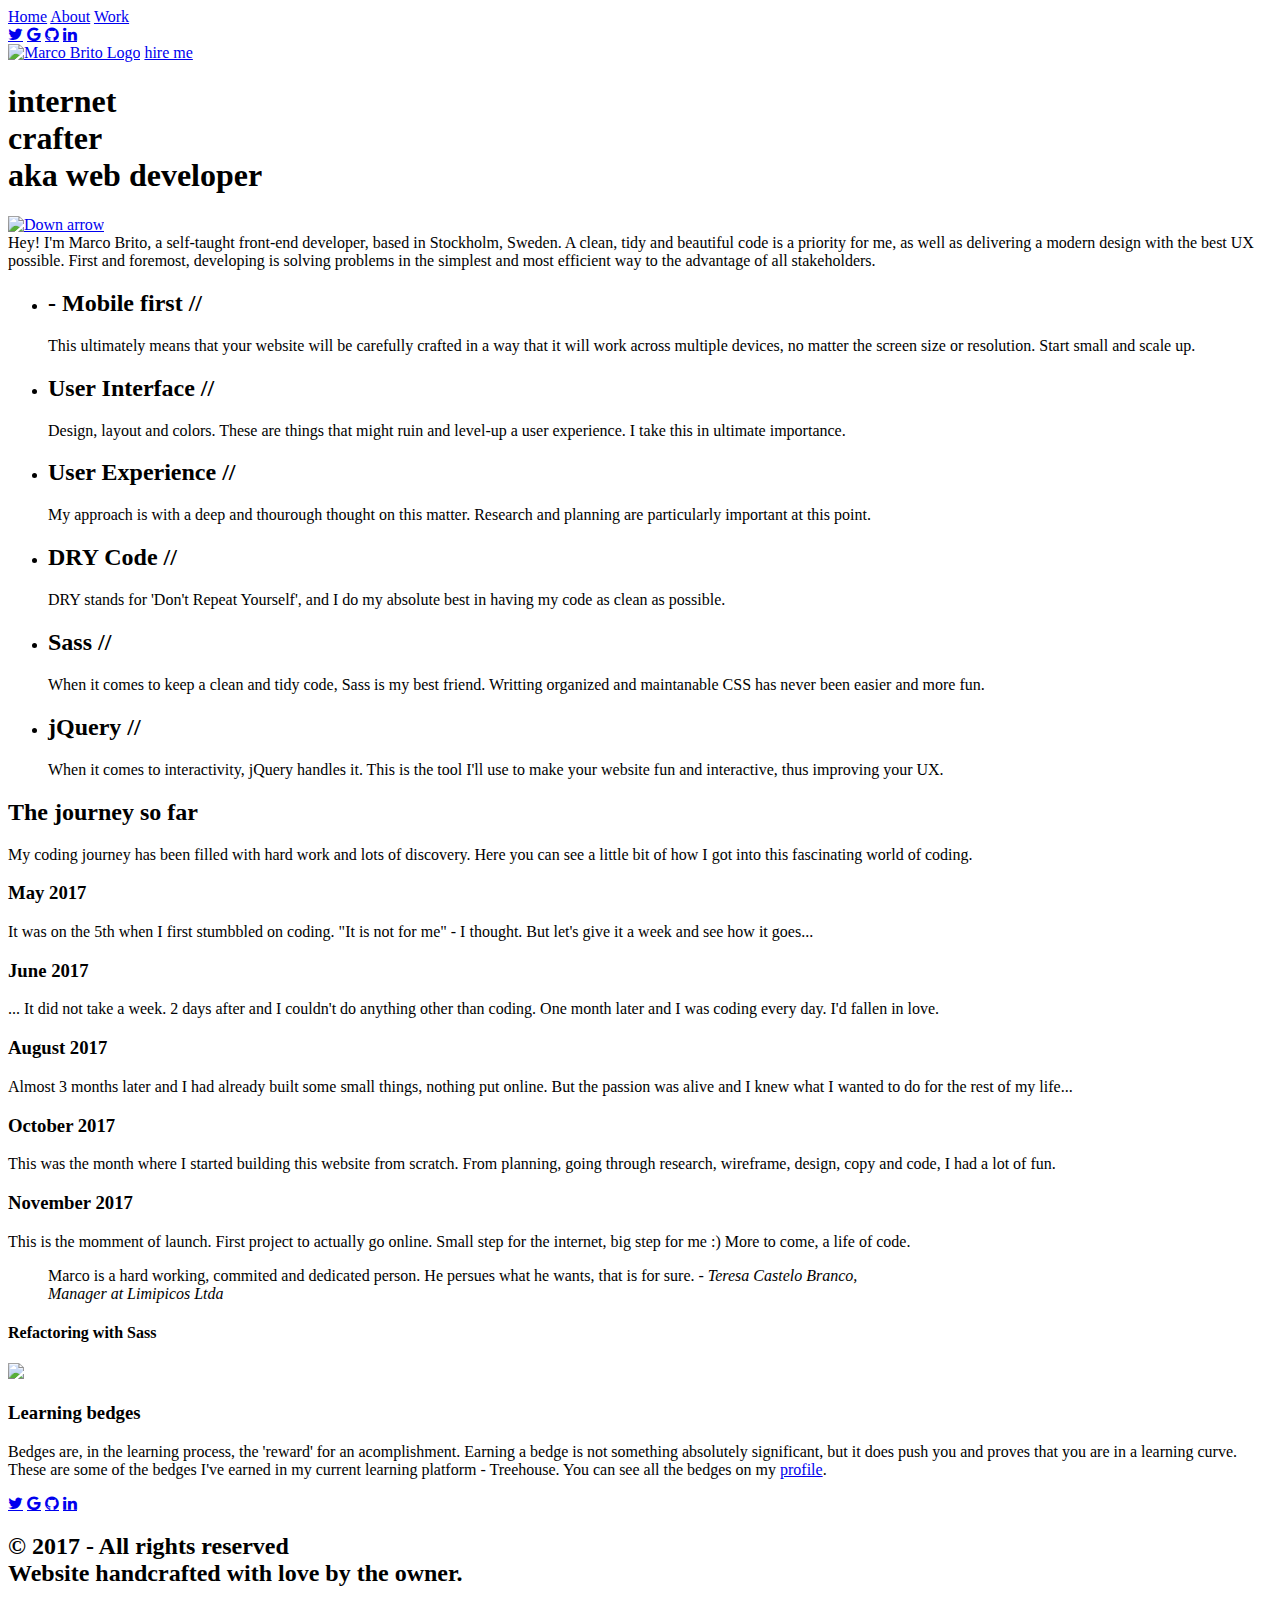
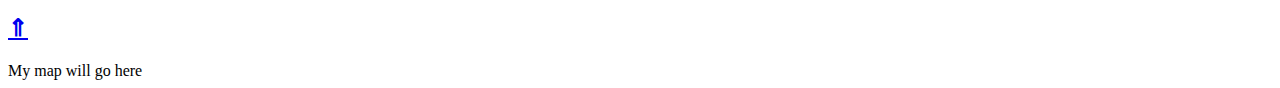
==== index.html @ 10f58a51 "Correction2" ====
<!DOCTYPE html>
<html lang="en-us">

<head>
  <!-- Google Analytics -->
  <script async src="https://www.googletagmanager.com/gtag/js?id=UA-107699756-1"></script>
  <script>
    window.dataLayer = window.dataLayer || [];
    function gtag(){dataLayer.push(arguments);}
    gtag('js', new Date());
    gtag('config', 'UA-107699756-1');
  </script>

  <!--SEO-related tags-->
  <meta name="description" content="Front-end developer based in Stockholm, Sweden.">
  <meta name="keywords" content="Web development, Developer, Code, Web Design, Designer, Front-end developer, Coding">
  <!--End of SEO-related tags-->
  <meta charset="utf-8">
  <title>Marco Brito | Home</title>
  <meta name="viewport" content="initial-scale=1.0, width=device-width, maximum-scale=1.0, user-scalable=no" />
  <link rel="shorcut icon" href="img/logo-black-trans.png" type="image/icon" />
  <link rel="stylesheet" href="styles/master.css">
  <link href="https://fonts.googleapis.com/css?family=Raleway:400,100,300,700|Montserrat:100,200,300,400,700" rel="stylesheet" />
  <link rel="stylesheet" href="https://cdnjs.cloudflare.com/ajax/libs/font-awesome/4.7.0/css/font-awesome.min.css">
</head>

<body>
  <div id="sideNav" class="sideNav">
    <div class="navContent">
      <a href="index.html" id="home">Home</a>
      <a href="about.html" id="about">About</a>
      <a href="contact.html" id="contact">Work</a>
    </div>
    <!--End navContent -->
    <div class="social-media">
      <a href="https://goo.gl/vkhPxv" target="_blank" class="fa fa-twitter"></a>
      <a href="mailto:marconmbrito@gmail.com" class="fa fa-google"></a>
      <a href="https://goo.gl/o7ZVeK" target="_blank" class="fa fa-github"></a>
      <a href="https://goo.gl/2CjpKu" target="_blank" class="fa fa-linkedin" s></a>
    </div>
    <!--End social-media ---->
  </div>
  <!--End sideNav ------>

  <nav class="main-nav">
    <!--Nav that appears on main screen -->
    <a href="index.html"><img src="img/logo-blue-trans.png" alt="Marco Brito Logo" class="logo"></a>
    <a href="mailto:marconmbrito@gmail.com" class="hire">hire me</a>
    <div class="menu-icon">
      <div class="bar1"></div>
      <div class="bar2"></div>
      <div class="bar3"></div>
  </nav>
  <!-- End Nav -->

  <header class="header"  id="header">
    <h1 class="hero-h1"> internet<br>
		   <span>crafter</span><br>
       aka web developer</h1>
    <a href="#intro" class="arrow bounce"><img src="img/arrow.svg" alt="Down arrow"></a>
  </header>

  <div class="main-content">
    <section class="intro" id="intro">
      <div class="intro-text">
        Hey! I'm Marco Brito, a self-taught front-end developer, based in Stockholm, Sweden. A clean, tidy and beautiful code is a priority for me, as well as delivering a modern design with the best UX possible. First and foremost, developing is solving problems in the simplest and most efficient way to the advantage of all stakeholders.
      </div>
    </section>
    <section class="skills-grid">
      <ul class="grid">
        <li class="grid-item border">
          <h2 class="mobile"> - Mobile first //</h2>
          <p>This ultimately means that your website will be carefully crafted in a way that it will work across multiple devices, no matter the screen size or resolution. Start small and scale up.</p>
        </li>
        <li class="grid-item border">
          <h2 class="ui">User Interface //</h2>
          <p>Design, layout and colors. These are things that might ruin and level-up a user experience. I take this in ultimate importance.</p>
        </li>
        <li class="grid-item border">
          <h2 class="ux">User Experience //</h2>
          <p>My approach is with a deep and thourough thought on this matter. Research and planning are particularly important at this point.</p>
        </li>
        <li class="grid-item no-b">
          <h2 class="bst">DRY Code //</h2>
          <p>DRY stands for 'Don't Repeat Yourself', and I do my absolute best in having my code as clean as possible.</p>
        </li>
        <li class="grid-item no-b">
          <h2 class="sass">Sass //</h2>
          <p>When it comes to keep a clean and tidy code, Sass is my best friend. Writting organized and maintanable CSS has never been easier and more fun.</p>
        </li>
        <li class="grid-item no-b">
          <h2 class="jquery">jQuery //</h2>
          <p>When it comes to interactivity, jQuery handles it. This is the tool I'll use to make your website fun and interactive, thus improving your UX.</p>
        </li>
      </ul>
    </section>

    <!--Timeline section ---->
    <section class="journey">
      <div class="journey-intro">
        <h2>The journey so far</h2>
        <p>My coding journey has been filled with hard work and lots of discovery. Here you can see a little bit of how I got into this fascinating world of coding.</p>
      </div>
      <div class="timeline">
        <div class="wrap left">
          <div class="content">
            <h3>May 2017</h3>
            <p>It was on the 5th when I first stumbbled on coding. "It is not for me" - I thought. But let's give it a week and see how it goes...</p>
          </div>
        </div>
      <div class="wrap right">
        <div class="content">
          <h3>June 2017</h3>
          <p>... It did not take a week. 2 days after and I couldn't do anything other than coding. One month later and I was coding every day. I'd fallen in love.</p>
        </div>
      </div>
      <div class="wrap left">
        <div class="content">
          <h3>August 2017</h3>
          <p>Almost 3 months later and I had already built some small things, nothing put online. But the passion was alive and I knew what I wanted to do for the rest of my life...</p>
        </div>
      </div>
      <div class="wrap right">
        <div class="content">
          <h3>October 2017</h3>
          <p>
            This was the month where I started building this website from scratch. From planning, going through research, wireframe, design, copy and code, I had a lot of fun.
          </p>
        </div>
      </div>
      <div class="wrap left">
        <div class="content">
          <h3>November 2017</h3>
          <p>This is the momment of launch. First project to actually go online. Small step for the internet, big step for me :) More to come, a life of code.</p>
        </div>
      </div>
    </section><!-- End of jouney section --------------->

    <section class="reviews">
      <blockquote  class="quote">
        Marco is a hard working, commited and dedicated person. He persues what he wants, that is for sure.
        <cite>- Teresa Castelo Branco,<br class=""/> Manager at Limipicos Ltda</cite>
      </blockquote>
    </section><!-- End of reviews section --------------->

    <section class="bedges">
      <div class="slideshow">
        <div class="slide-image">
          <h4>Refactoring with Sass</h4>
          <img src="img/bedges/1.png">
        </div>
        <div class="slide-image">
          <h4>The Discovery in Design</h4>
          <img src="img/bedges/2.png">
        </div>
        <div class="slide-image">
          <h4>Creating a Dropdown Menu</h4>
          <img src="img/bedges/3.png">
        </div>
        <div class="slide-image">
          <h4>Selectors - Beyond the Basics</h4>
          <img src="img/bedges/4.png">
        </div>
        <div class="slide-image">
          <h4>JS Objects</h4>
          <img src="img/bedges/5.png">
        </div>
        <div class="slide-image">
          <h4>JS Loops</h4>
          <img src="img/bedges/6.png">
        </div>
        <div class="slide-image">
          <h4>Layout with Flexbox</h4>
          <img src="img/bedges/7.png">
        </div>
        <div class="slide-image">
          <h4>Media Queries</h4>
          <img src="img/bedges/8.png">
        </div>
        <div class="slide-image">
          <h4>Debugging, BP & Production</h4>
          <img src="img/bedges/9.png">
        </div>
        <div class="slide-image">
          <h4>Designing</h4>
          <img src="img/bedges/10.png">
        </div>
      </div>

      <div class="b-text">
        <h3>Learning bedges</h3>
        <p>Bedges are, in the learning process, the 'reward' for an acomplishment. Earning a bedge is not something absolutely significant, but it does push you and proves that you are in a learning curve. <br>
        These are some of the bedges I've earned in my current learning platform - Treehouse. You can see all the bedges on my <a href="https://teamtreehouse.com/marcobrito">profile</a>.</p>
      </div>
    </section><!-- End of bedges section --------------->
  </div><!-- End of main content --------------->
    <footer>
      <div class="social-media">
        <a href="https://goo.gl/vkhPxv" target="_blank" class="fa fa-twitter"></a>
        <a href="mailto:marconmbrito@gmail.com" class="fa fa-google"></a>
        <a href="https://goo.gl/o7ZVeK" target="_blank" class="fa fa-github"></a>
        <a href="https://goo.gl/2CjpKu" target="_blank" class="fa fa-linkedin" s></a>
      </div>
      <h2>&copy; 2017 - All rights reserved <br> Website handcrafted with love by the owner.<br><br>
      <a href="#header"  class="top bounce"> &uArr;</a></h2>
      <div class="location">
        <div id="map">My map will go here</div>
        <!-- <i class="fa fa-map-marker" aria-hidden="true"></i>
        Stockholm, Sweden<br/> -->
      </div>
    </footer>



    <script async defer
    src="https://maps.googleapis.com/maps/api/js?key=AIzaSyBIpqKTh_DfBe5VEDBbV8SP-d_jhOvOuvc&callback=initMap&language=en">
    </script>
    <script type="text/javascript" src="https://cdnjs.cloudflare.com/ajax/libs/jquery/3.2.1/jquery.min.js"></script>
    <script type="text/javascript" src="js/script.js">
    </script>
</body>

</html>
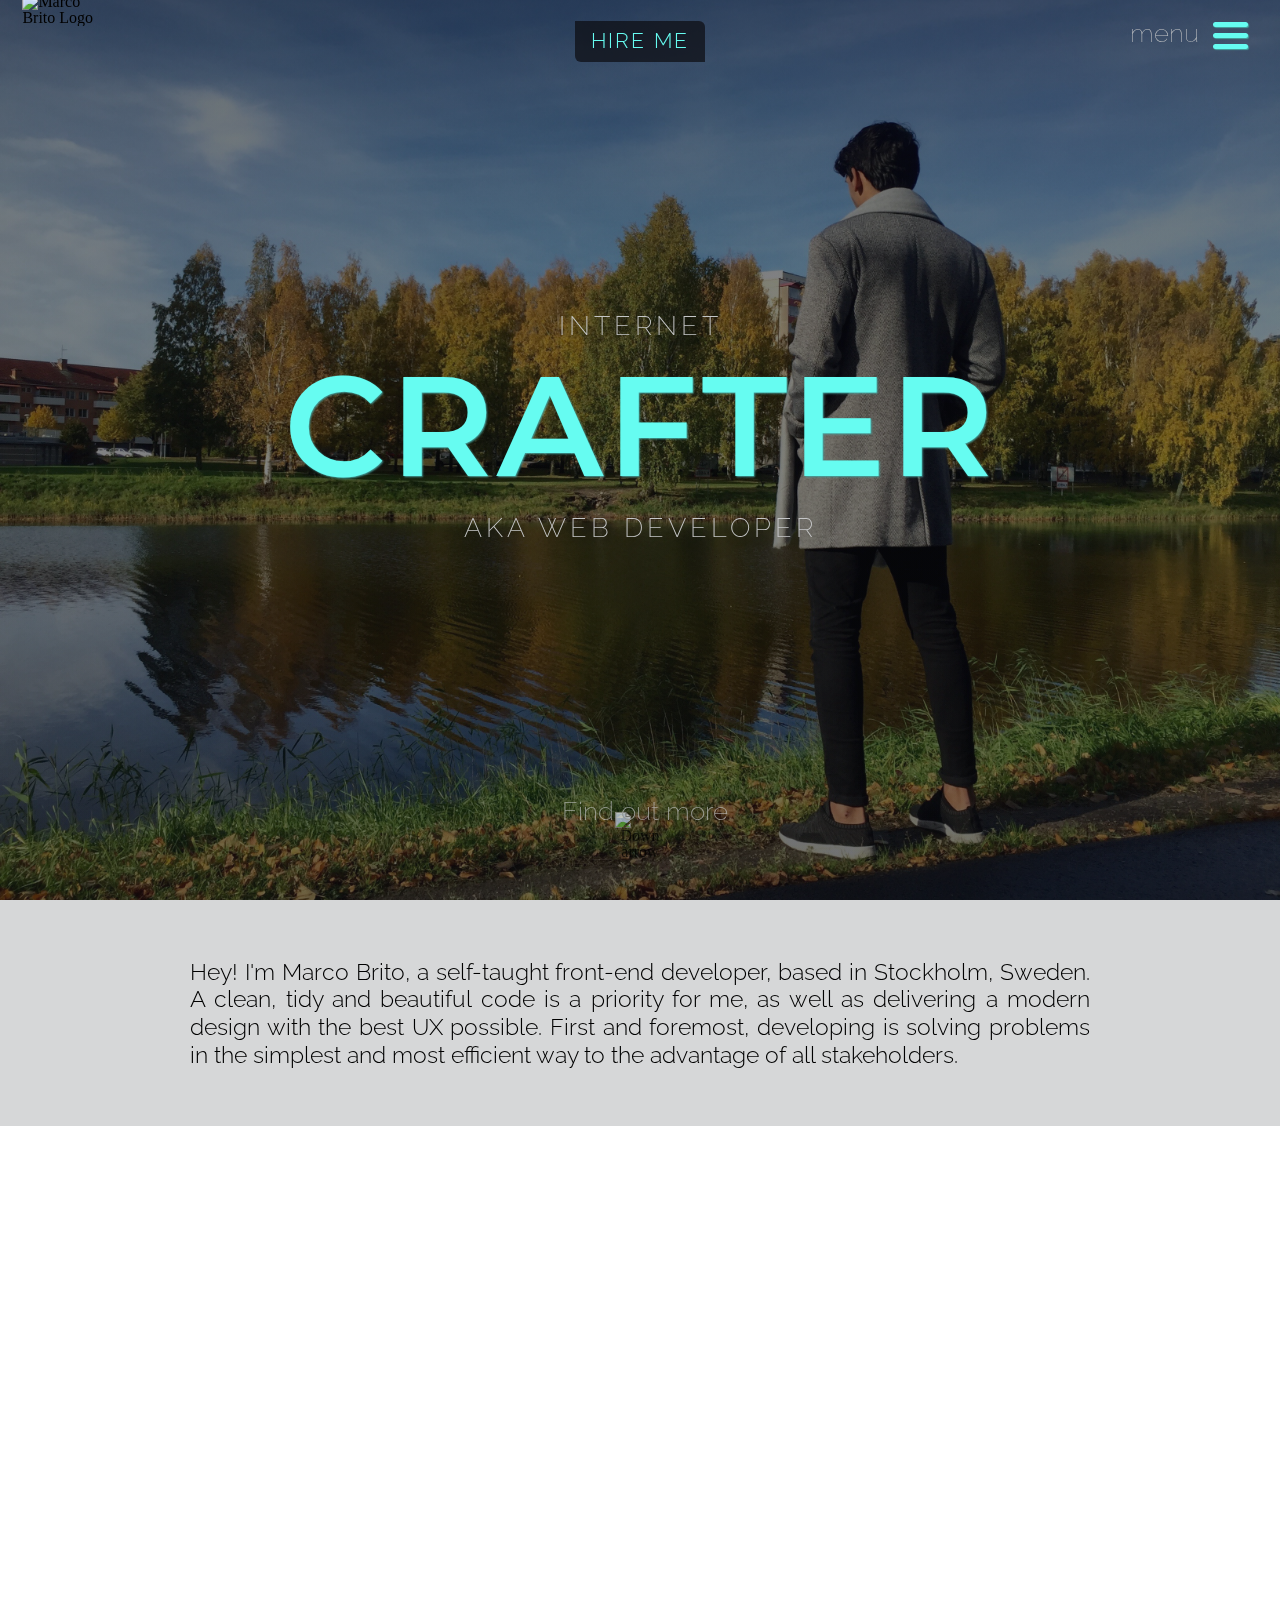
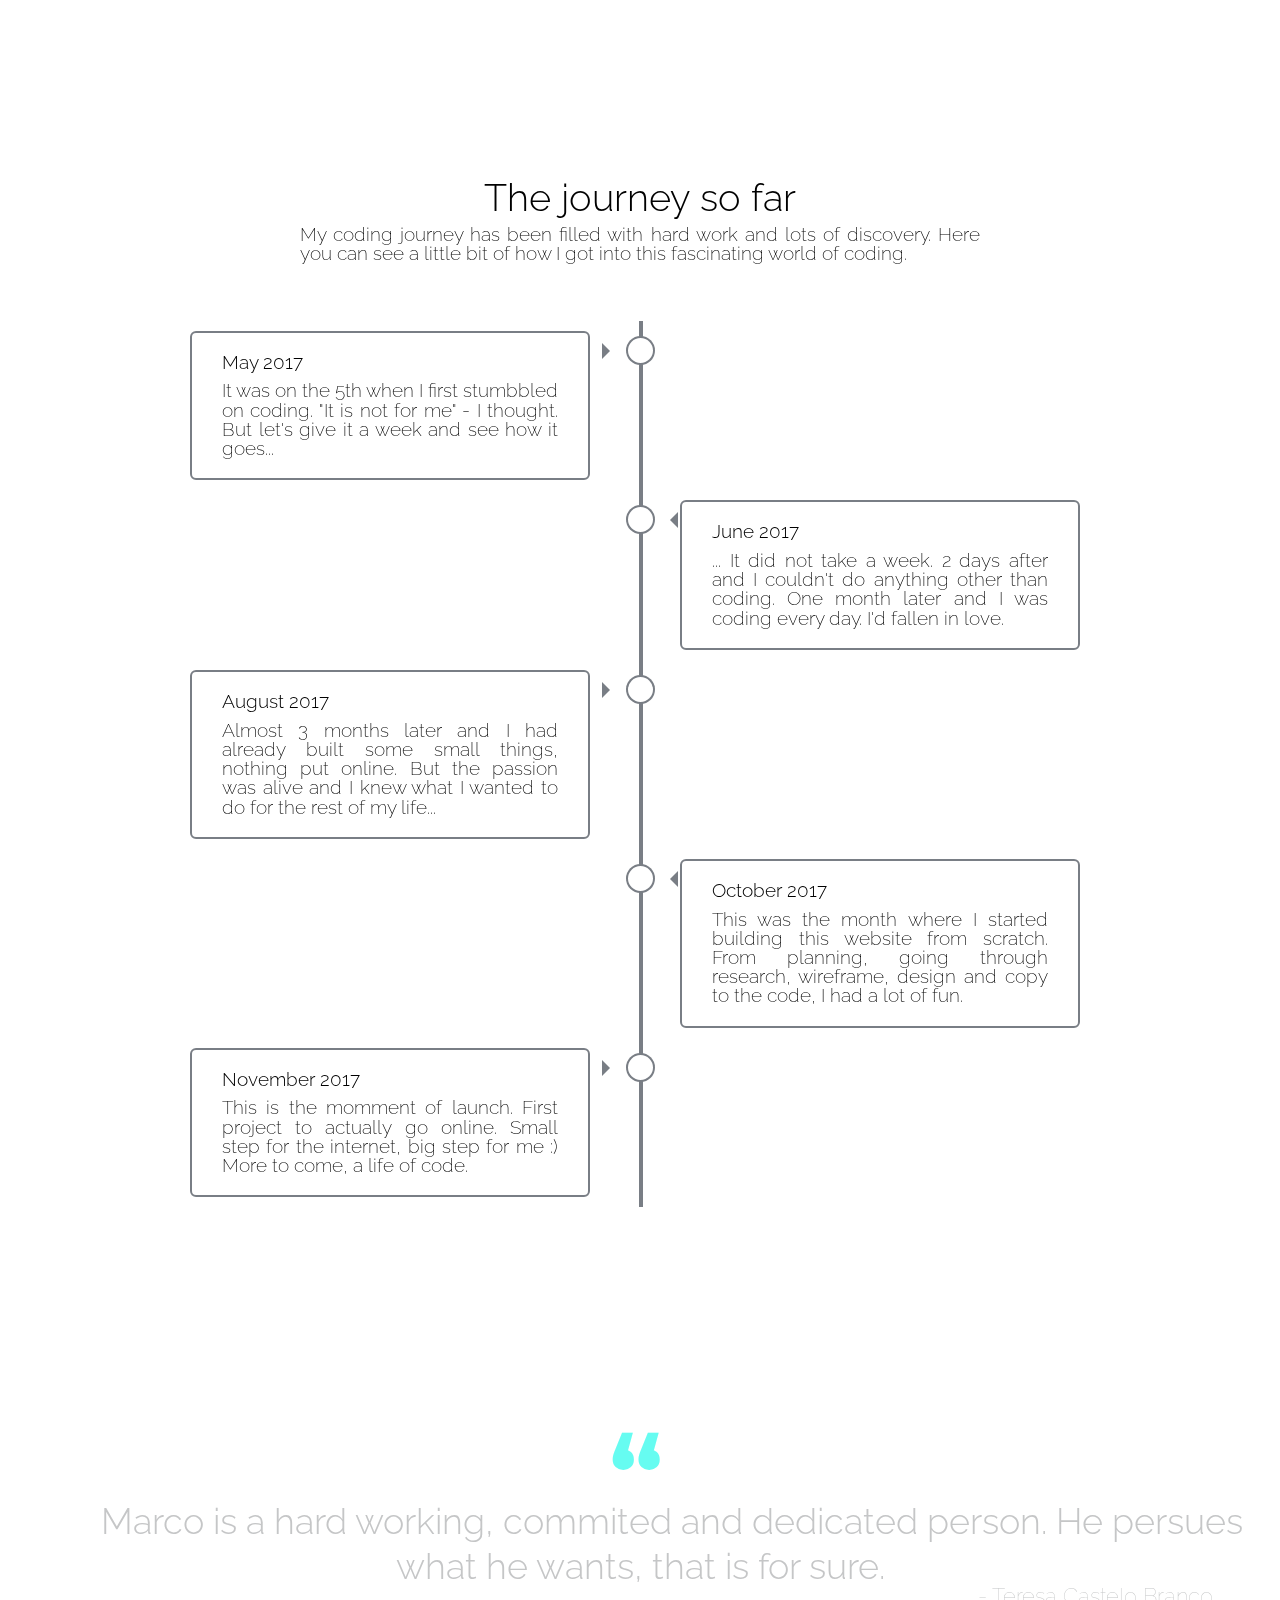
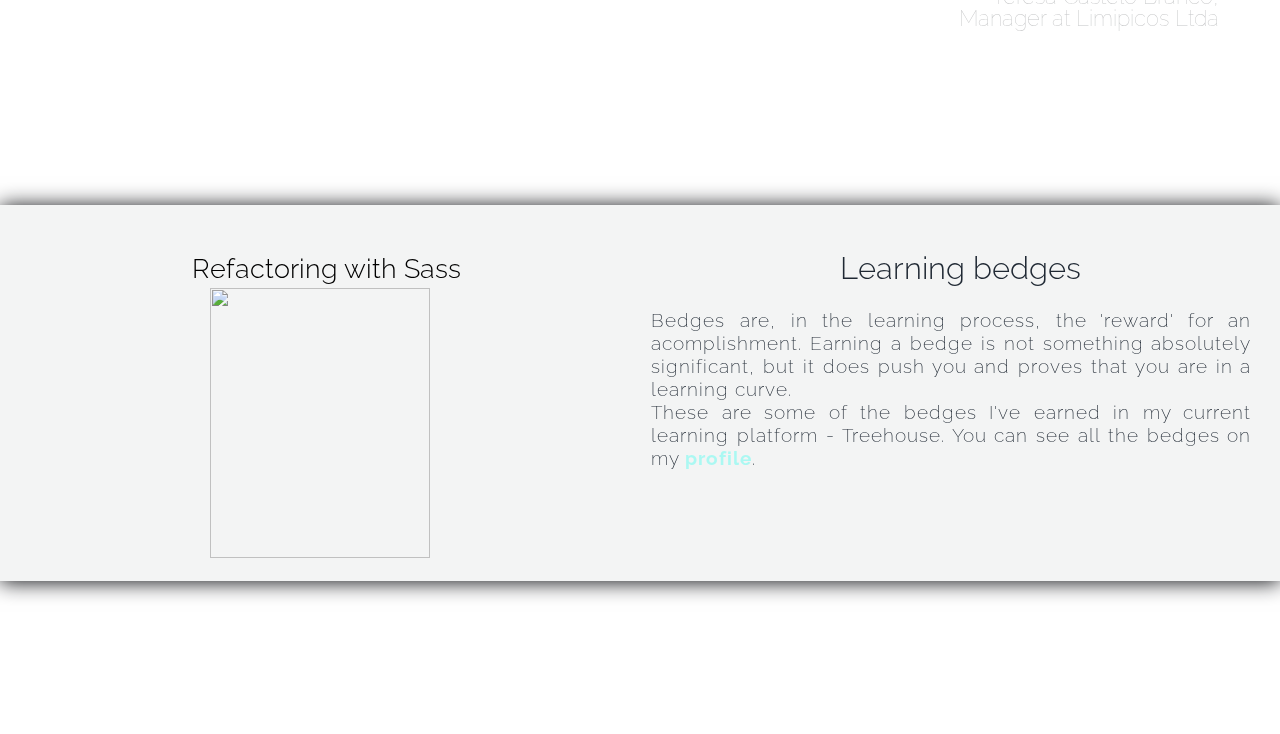
==== commit 698af9b4: "changes \ about page" ====
--- a/index.html
+++ b/index.html
@@ -1,5 +1,5 @@
 <!DOCTYPE html>
-<html lang="en-us">
+<html lang="en-us"><!-- No indentation for root element -->
 
 <head>
   <!-- Google Analytics -->
@@ -10,17 +10,17 @@
     gtag('js', new Date());
     gtag('config', 'UA-107699756-1');
   </script>
-
-  <!--SEO-related tags-->
+  <!-- SEO-related tags-->
   <meta name="description" content="Front-end developer based in Stockholm, Sweden.">
-  <meta name="keywords" content="Web development, Developer, Code, Web Design, Designer, Front-end developer, Coding">
-  <!--End of SEO-related tags-->
+  <meta name="keywords" content="Web development, Developer, Code, Web Design, Designer, Front-end developer, Coding">  <!--End of SEO-related tags-->
+
   <meta charset="utf-8">
   <title>Marco Brito | Home</title>
-  <meta name="viewport" content="initial-scale=1.0, width=device-width, maximum-scale=1.0, user-scalable=no" />
-  <link rel="shorcut icon" href="img/logo-black-trans.png" type="image/icon" />
+  <meta name="viewport" content="initial-scale=1.0, width=device-width, maximum-scale=1.0, user-scalable=no"/>
+  <link rel="shorcut icon" href="img/logo-black-trans.png" type="image/icon"/>
+  <!-- Style -->
   <link rel="stylesheet" href="styles/master.css">
-  <link href="https://fonts.googleapis.com/css?family=Raleway:400,100,300,700|Montserrat:100,200,300,400,700" rel="stylesheet" />
+  <link href="https://fonts.googleapis.com/css?family=Raleway:400,100,300,700|Montserrat:100,200,300,400,700" rel="stylesheet"/>
   <link rel="stylesheet" href="https://cdnjs.cloudflare.com/ajax/libs/font-awesome/4.7.0/css/font-awesome.min.css">
 </head>
 
@@ -30,194 +30,188 @@
       <a href="index.html" id="home">Home</a>
       <a href="about.html" id="about">About</a>
       <a href="contact.html" id="contact">Work</a>
-    </div>
-    <!--End navContent -->
+    </div><!--End navContent -->
+    <div class="social-media">
+      <a href="https://goo.gl/vkhPxv" target="_blank" class="fa fa-twitter"></a>
+      <a href="mailto:marconmbrito@gmail.com" class="fa fa-google"></a>
+      <a href="https://goo.gl/o7ZVeK" target="_blank" class="fa fa-github"></a>
+      <a href="https://goo.gl/2CjpKu" target="_blank" class="fa fa-linkedin" s></a>
+    </div> <!--End social-media ---->
+  </div>  <!--End sideNav ------>
+
+  <nav class="main-nav"><!--Nav that appears on main screen -->
+    <a href="index.html"><img src="img/logo-blue-trans.png" alt="Marco Brito Logo" class="logo"></a>
+    <a href="mailto:marconmbrito@gmail.com" class="hire">hire me</a>
+    <div class="menu-icon">
+      <div class="bar1"></div>
+      <div class="bar2"></div>
+      <div class="bar3"></div>
+    </div><!-- End Menu-Icon  -->
+  </nav><!-- End Nav -->
+
+  <header class="header"  id="header">
+    <h1 class="hero-h1">internet<br>
+		  <span>crafter</span>
+      <br>aka web developer
+    </h1>
+    <a href="#intro" class="arrow bounce"><!--hidden on small screens-->
+      <img src="img/arrow.svg" alt="Down arrow">
+    </a>
+  </header>
+
+  <div class="main-content"> <!--Content Wrapper -->
+    <section class="intro" id="intro">
+      <div class="intro-text">
+        Hey! I'm Marco Brito, a self-taught front-end developer, based in Stockholm, Sweden. A clean, tidy and beautiful code is a priority for me, as well as delivering a modern design with the best UX possible. First and foremost, developing is solving problems in the simplest and most efficient way to the advantage of all stakeholders.
+      </div>
+    </section><!-- End Intro -->
+    <section class="skills-grid">
+      <ul class="grid">
+        <li class="grid-item border">
+          <h2 class="mobile"> - Mobile first //</h2>
+          <p>This ultimately means that your website will be carefully crafted in a way that it will work across multiple devices, no matter the screen size or resolution. Start small and scale up.</p>
+        </li><!-- End of Mobile -->
+        <li class="grid-item border">
+          <h2 class="ui">User Interface //</h2>
+          <p>Design, layout and colors. These are things that might ruin and level-up a user experience. I take this in ultimate importance.</p>
+        </li><!-- End of UI -->
+        <li class="grid-item border">
+          <h2 class="ux">User Experience //</h2>
+          <p>My approach is with a deep and thourough thought on this matter. Research and planning are particularly important at this point.</p>
+        </li><!-- End of UX -->
+        <li class="grid-item no-b">
+          <h2>DRY Code //</h2>
+          <p>DRY stands for 'Don't Repeat Yourself', and I do my absolute best in having my code as clean as possible.</p>
+        </li><!-- End of DRY -->
+        <li class="grid-item no-b">
+          <h2>Sass //</h2>
+          <p>When it comes to keep a clean and tidy code, Sass is my best friend. Writting organized and maintanable CSS has never been easier and more fun.</p>
+        </li><!-- End of Sass -->
+        <li class="grid-item no-b">
+          <h2>jQuery //</h2>
+          <p>When it comes to interactivity, jQuery handles it. This is the tool I'll use to make your website fun and interactive, thus improving your UX.</p>
+        </li><!-- End of jQuery -->
+      </ul>
+    </section><!-- End Skills Grid -->
+
+    <!--Timeline section ---->
+    <section class="journey">
+      <div class="journey-intro">
+        <h2>The journey so far</h2>
+        <p>My coding journey has been filled with hard work and lots of discovery. Here you can see a little bit of how I got into this fascinating world of coding.</p>
+      </div>
+      <div class="timeline">
+        <div class="wrap left">
+          <div class="content">
+            <h3>May 2017</h3>
+            <p>It was on the 5th when I first stumbbled on coding. "It is not for me" - I thought. But let's give it a week and see how it goes...</p>
+          </div>
+        </div>
+      <div class="wrap right">
+        <div class="content">
+          <h3>June 2017</h3>
+          <p>... It did not take a week. 2 days after and I couldn't do anything other than coding. One month later and I was coding every day. I'd fallen in love.</p>
+        </div>
+      </div>
+      <div class="wrap left">
+        <div class="content">
+          <h3>August 2017</h3>
+          <p>Almost 3 months later and I had already built some small things, nothing put online. But the passion was alive and I knew what I wanted to do for the rest of my life...</p>
+        </div>
+      </div>
+      <div class="wrap right">
+        <div class="content">
+          <h3>October 2017</h3>
+          <p>
+            This was the month where I started building this website from scratch. From planning, going through research, wireframe, design and copy to the code, I had a lot of fun.
+          </p>
+        </div>
+      </div>
+      <div class="wrap left">
+        <div class="content">
+          <h3>November 2017</h3>
+          <p>This is the momment of launch. First project to actually go online. Small step for the internet, big step for me :) More to come, a life of code.</p>
+        </div>
+      </div>
+    </section><!-- End of jouney section --------------->
+
+    <section class="reviews">
+      <blockquote  class="quote">
+        Marco is a hard working, commited and dedicated person. He persues what he wants, that is for sure.
+        <cite>- Teresa Castelo Branco,<br class=""/> Manager at Limipicos Ltda</cite>
+      </blockquote>
+    </section><!-- End of reviews section --------------->
+
+    <section class="bedges">
+      <div class="slideshow">
+        <div class="slide-image">
+          <h4>Refactoring with Sass</h4>
+          <img src="img/bedges/1.png">
+        </div>
+        <div class="slide-image">
+          <h4>The Discovery in Design</h4>
+          <img src="img/bedges/2.png">
+        </div>
+        <div class="slide-image">
+          <h4>Creating a Dropdown Menu</h4>
+          <img src="img/bedges/3.png">
+        </div>
+        <div class="slide-image">
+          <h4>Selectors - Beyond the Basics</h4>
+          <img src="img/bedges/4.png">
+        </div>
+        <div class="slide-image">
+          <h4>JS Objects</h4>
+          <img src="img/bedges/5.png">
+        </div>
+        <div class="slide-image">
+          <h4>JS Loops</h4>
+          <img src="img/bedges/6.png">
+        </div>
+        <div class="slide-image">
+          <h4>Layout with Flexbox</h4>
+          <img src="img/bedges/7.png">
+        </div>
+        <div class="slide-image">
+          <h4>Media Queries</h4>
+          <img src="img/bedges/8.png">
+        </div>
+        <div class="slide-image">
+          <h4>Debugging, BP & Production</h4>
+          <img src="img/bedges/9.png">
+        </div>
+        <div class="slide-image">
+          <h4>Designing</h4>
+          <img src="img/bedges/10.png">
+        </div>
+      </div>
+
+      <div class="b-text">
+        <h3>Learning bedges</h3>
+        <p>Bedges are, in the learning process, the 'reward' for an acomplishment. Earning a bedge is not something absolutely significant, but it does push you and proves that you are in a learning curve. <br>
+        These are some of the bedges I've earned in my current learning platform - Treehouse. You can see all the bedges on my <a href="https://teamtreehouse.com/marcobrito">profile</a>.</p>
+      </div>
+    </section><!-- End of bedges section --------------->
+  </div><!-- End of main content --------------->
+
+  <footer>
     <div class="social-media">
       <a href="https://goo.gl/vkhPxv" target="_blank" class="fa fa-twitter"></a>
       <a href="mailto:marconmbrito@gmail.com" class="fa fa-google"></a>
       <a href="https://goo.gl/o7ZVeK" target="_blank" class="fa fa-github"></a>
       <a href="https://goo.gl/2CjpKu" target="_blank" class="fa fa-linkedin" s></a>
     </div>
-    <!--End social-media ---->
-  </div>
-  <!--End sideNav ------>
-
-  <nav class="main-nav">
-    <!--Nav that appears on main screen -->
-    <a href="index.html"><img src="img/logo-blue-trans.png" alt="Marco Brito Logo" class="logo"></a>
-    <a href="mailto:marconmbrito@gmail.com" class="hire">hire me</a>
-    <div class="menu-icon">
-      <div class="bar1"></div>
-      <div class="bar2"></div>
-      <div class="bar3"></div>
-  </nav>
-  <!-- End Nav -->
-
-  <header class="header"  id="header">
-    <h1 class="hero-h1"> internet<br>
-		   <span>crafter</span><br>
-       aka web developer</h1>
-    <a href="#intro" class="arrow bounce"><img src="img/arrow.svg" alt="Down arrow"></a>
-  </header>
-
-  <div class="main-content">
-    <section class="intro" id="intro">
-      <div class="intro-text">
-        Hey! I'm Marco Brito, a self-taught front-end developer, based in Stockholm, Sweden. A clean, tidy and beautiful code is a priority for me, as well as delivering a modern design with the best UX possible. First and foremost, developing is solving problems in the simplest and most efficient way to the advantage of all stakeholders.
-      </div>
-    </section>
-    <section class="skills-grid">
-      <ul class="grid">
-        <li class="grid-item border">
-          <h2 class="mobile"> - Mobile first //</h2>
-          <p>This ultimately means that your website will be carefully crafted in a way that it will work across multiple devices, no matter the screen size or resolution. Start small and scale up.</p>
-        </li>
-        <li class="grid-item border">
-          <h2 class="ui">User Interface //</h2>
-          <p>Design, layout and colors. These are things that might ruin and level-up a user experience. I take this in ultimate importance.</p>
-        </li>
-        <li class="grid-item border">
-          <h2 class="ux">User Experience //</h2>
-          <p>My approach is with a deep and thourough thought on this matter. Research and planning are particularly important at this point.</p>
-        </li>
-        <li class="grid-item no-b">
-          <h2 class="bst">DRY Code //</h2>
-          <p>DRY stands for 'Don't Repeat Yourself', and I do my absolute best in having my code as clean as possible.</p>
-        </li>
-        <li class="grid-item no-b">
-          <h2 class="sass">Sass //</h2>
-          <p>When it comes to keep a clean and tidy code, Sass is my best friend. Writting organized and maintanable CSS has never been easier and more fun.</p>
-        </li>
-        <li class="grid-item no-b">
-          <h2 class="jquery">jQuery //</h2>
-          <p>When it comes to interactivity, jQuery handles it. This is the tool I'll use to make your website fun and interactive, thus improving your UX.</p>
-        </li>
-      </ul>
-    </section>
-
-    <!--Timeline section ---->
-    <section class="journey">
-      <div class="journey-intro">
-        <h2>The journey so far</h2>
-        <p>My coding journey has been filled with hard work and lots of discovery. Here you can see a little bit of how I got into this fascinating world of coding.</p>
-      </div>
-      <div class="timeline">
-        <div class="wrap left">
-          <div class="content">
-            <h3>May 2017</h3>
-            <p>It was on the 5th when I first stumbbled on coding. "It is not for me" - I thought. But let's give it a week and see how it goes...</p>
-          </div>
-        </div>
-      <div class="wrap right">
-        <div class="content">
-          <h3>June 2017</h3>
-          <p>... It did not take a week. 2 days after and I couldn't do anything other than coding. One month later and I was coding every day. I'd fallen in love.</p>
-        </div>
-      </div>
-      <div class="wrap left">
-        <div class="content">
-          <h3>August 2017</h3>
-          <p>Almost 3 months later and I had already built some small things, nothing put online. But the passion was alive and I knew what I wanted to do for the rest of my life...</p>
-        </div>
-      </div>
-      <div class="wrap right">
-        <div class="content">
-          <h3>October 2017</h3>
-          <p>
-            This was the month where I started building this website from scratch. From planning, going through research, wireframe, design, copy and code, I had a lot of fun.
-          </p>
-        </div>
-      </div>
-      <div class="wrap left">
-        <div class="content">
-          <h3>November 2017</h3>
-          <p>This is the momment of launch. First project to actually go online. Small step for the internet, big step for me :) More to come, a life of code.</p>
-        </div>
-      </div>
-    </section><!-- End of jouney section --------------->
-
-    <section class="reviews">
-      <blockquote  class="quote">
-        Marco is a hard working, commited and dedicated person. He persues what he wants, that is for sure.
-        <cite>- Teresa Castelo Branco,<br class=""/> Manager at Limipicos Ltda</cite>
-      </blockquote>
-    </section><!-- End of reviews section --------------->
-
-    <section class="bedges">
-      <div class="slideshow">
-        <div class="slide-image">
-          <h4>Refactoring with Sass</h4>
-          <img src="img/bedges/1.png">
-        </div>
-        <div class="slide-image">
-          <h4>The Discovery in Design</h4>
-          <img src="img/bedges/2.png">
-        </div>
-        <div class="slide-image">
-          <h4>Creating a Dropdown Menu</h4>
-          <img src="img/bedges/3.png">
-        </div>
-        <div class="slide-image">
-          <h4>Selectors - Beyond the Basics</h4>
-          <img src="img/bedges/4.png">
-        </div>
-        <div class="slide-image">
-          <h4>JS Objects</h4>
-          <img src="img/bedges/5.png">
-        </div>
-        <div class="slide-image">
-          <h4>JS Loops</h4>
-          <img src="img/bedges/6.png">
-        </div>
-        <div class="slide-image">
-          <h4>Layout with Flexbox</h4>
-          <img src="img/bedges/7.png">
-        </div>
-        <div class="slide-image">
-          <h4>Media Queries</h4>
-          <img src="img/bedges/8.png">
-        </div>
-        <div class="slide-image">
-          <h4>Debugging, BP & Production</h4>
-          <img src="img/bedges/9.png">
-        </div>
-        <div class="slide-image">
-          <h4>Designing</h4>
-          <img src="img/bedges/10.png">
-        </div>
-      </div>
-
-      <div class="b-text">
-        <h3>Learning bedges</h3>
-        <p>Bedges are, in the learning process, the 'reward' for an acomplishment. Earning a bedge is not something absolutely significant, but it does push you and proves that you are in a learning curve. <br>
-        These are some of the bedges I've earned in my current learning platform - Treehouse. You can see all the bedges on my <a href="https://teamtreehouse.com/marcobrito">profile</a>.</p>
-      </div>
-    </section><!-- End of bedges section --------------->
-  </div><!-- End of main content --------------->
-    <footer>
-      <div class="social-media">
-        <a href="https://goo.gl/vkhPxv" target="_blank" class="fa fa-twitter"></a>
-        <a href="mailto:marconmbrito@gmail.com" class="fa fa-google"></a>
-        <a href="https://goo.gl/o7ZVeK" target="_blank" class="fa fa-github"></a>
-        <a href="https://goo.gl/2CjpKu" target="_blank" class="fa fa-linkedin" s></a>
-      </div>
-      <h2>&copy; 2017 - All rights reserved <br> Website handcrafted with love by the owner.<br><br>
-      <a href="#header"  class="top bounce"> &uArr;</a></h2>
-      <div class="location">
-        <div id="map">My map will go here</div>
-        <!-- <i class="fa fa-map-marker" aria-hidden="true"></i>
-        Stockholm, Sweden<br/> -->
-      </div>
-    </footer>
-
-
-
-    <script async defer
-    src="https://maps.googleapis.com/maps/api/js?key=AIzaSyBIpqKTh_DfBe5VEDBbV8SP-d_jhOvOuvc&callback=initMap&language=en">
-    </script>
-    <script type="text/javascript" src="https://cdnjs.cloudflare.com/ajax/libs/jquery/3.2.1/jquery.min.js"></script>
-    <script type="text/javascript" src="js/script.js">
-    </script>
+    <h2>&copy; 2017 - All rights reserved <br> Website handcrafted with love by the owner.<br><br>
+    <a href="#header"  class="top bounce"> &uArr;</a></h2>
+    <div class="location">
+        <i class="fa fa-map-marker" aria-hidden="true"></i>
+          Stockholm, Sweden
+    </div> <!--End of Location -->
+  </footer>
+
+  <!-- jQuery -->
+  <script type="text/javascript" src="https://cdnjs.cloudflare.com/ajax/libs/jquery/3.2.1/jquery.min.js"></script>
+  <!-- My Script -->
+  <script type="text/javascript" src="js/script.js"></script>
 </body>
-
 </html>
--- a/styles/master.css
+++ b/styles/master.css
@@ -0,0 +1,845 @@
+@charset "UTF-8";
+html, body, div, span, applet, object, iframe,
+h1, h2, h3, h4, h5, h6, p, blockquote, pre,
+a, abbr, acronym, address, big, cite, code,
+del, dfn, em, img, ins, kbd, q, s, samp,
+small, strike, strong, sub, sup, tt, var,
+b, u, i, center,
+dl, dt, dd, ol, ul, li,
+fieldset, form, label, legend,
+table, caption, tbody, tfoot, thead, tr, th, td,
+article, aside, canvas, details, embed,
+figure, figcaption, footer, header, hgroup,
+menu, nav, output, ruby, section, summary,
+time, mark, audio, video {
+  margin: 0;
+  padding: 0;
+  border: 0;
+  font-size: 100%;
+  font: inherit;
+  vertical-align: baseline; }
+
+/* HTML5 display-role reset for older browsers */
+article, aside, details, figcaption, figure,
+footer, header, hgroup, menu, nav, section {
+  display: block; }
+
+body {
+  line-height: 1; }
+
+ol, ul {
+  list-style: none; }
+
+blockquote, q {
+  quotes: none; }
+
+blockquote:before, blockquote:after,
+q:before, q:after {
+  content: '';
+  content: none; }
+
+table {
+  border-collapse: collapse;
+  border-spacing: 0; }
+
+a {
+  text-decoration: none;
+  color: inherit; }
+
+* {
+  box-sizing: border-box;
+  -moz-box-sizing: border-box; }
+
+h1, body, html {
+  margin: 0;
+  padding: 0; }
+
+.bounce {
+  -moz-animation: bounce 2s infinite;
+  -webkit-animation: bounce 2s infinite;
+  animation: bounce 2s infinite; }
+
+@keyframes bounce {
+  0%, 20%, 50%, 80%, 100% {
+    transform: translateY(0); }
+  40% {
+    transform: translateY(-30px); }
+  60% {
+    transform: translateY(-15px); } }
+@keyframes fadeIn {
+  0% {
+    opacity: 0;
+    margin-top: 500px; }
+  30% {
+    margin-top: 250px; }
+  100% {
+    margin-top: 1em;
+    opacity: 1; } }
+.sideNav {
+  width: 100%;
+  height: 0;
+  position: fixed;
+  z-index: 6;
+  top: 0;
+  right: 0;
+  background: linear-gradient(rgba(31, 40, 51, 0.9) 0%, transparent 200%);
+  overflow: hidden;
+  -webkit-transition: all 500ms cubic-bezier(0.68, -0.55, 0.265, 1.55);
+  -moz-transition: all 500ms cubic-bezier(0.68, -0.55, 0.265, 1.55);
+  -o-transition: all 500ms cubic-bezier(0.68, -0.55, 0.265, 1.55);
+  transition: all 500ms cubic-bezier(0.68, -0.55, 0.265, 1.55);
+  display: flex;
+  flex-direction: column;
+  justify-content: space-around;
+  align-items: center;
+  text-align: center;
+  font-family: "Raleway", sans-serif;
+  font-size: 1.6em;
+  font-weight: 300;
+  line-height: 1;
+  letter-spacing: 1px;
+  text-transform: uppercase;
+  color: #0b0c10; }
+  .sideNav .navContent {
+    margin-top: 50px; }
+    .sideNav .navContent a {
+      display: block;
+      margin: 30px 0;
+      border-radius: 3px;
+      padding: 10px 12px;
+      background: #66fcf1;
+      -webkit-transition: all 200ms;
+      -moz-transition: all 200ms;
+      transition: all 200ms; }
+      .sideNav .navContent a:hover {
+        box-shadow: 0px 0px 0px 2px #c5c6c7, 0px 0px 0px 4px #66fcf1; }
+      .sideNav .navContent a:active {
+        box-shadow: 0px 0px 0px 1px #66fcf1 inset, 0px 0px 2px 3px #c5c6c7 inset; }
+      .sideNav .navContent a:first-of-type {
+        position: relative;
+        left: 60px; }
+      .sideNav .navContent a:last-of-type {
+        position: relative;
+        right: 60px; }
+  .sideNav .social-media {
+    display: flex;
+    flex-direction: row;
+    justify-content: center;
+    align-items: center;
+    text-align: center; }
+    .sideNav .social-media a {
+      padding: 0 10px;
+      background: none;
+      font-size: 1.3em;
+      color: #c5c6c7; }
+    .sideNav .social-media .fa-twitter:hover {
+      color: #0084b4; }
+    .sideNav .social-media .fa-github:hover {
+      color: #6e5494; }
+    .sideNav .social-media .fa-google:hover {
+      color: #bd2c00; }
+    .sideNav .social-media .fa-linkedin:hover {
+      color: #00a0dc; }
+
+.main-nav {
+  display: flex;
+  flex-direction: row;
+  justify-content: center;
+  align-items: center;
+  position: fixed;
+  width: 100%;
+  z-index: 99;
+  height: 60px;
+  -webkit-transition: all 0.8s cubic-bezier(0.86, 0, 0.07, 1);
+  -moz-transition: all 0.8s cubic-bezier(0.86, 0, 0.07, 1);
+  transition: all 0.8s cubic-bezier(0.86, 0, 0.07, 1); }
+  @media only screen and (min-width: 460px) {
+    .main-nav {
+      height: 75px; } }
+
+.fixed {
+  background: rgba(31, 40, 51, 0.7);
+  box-shadow: 1px 1px 1px #0b0c10, 2px 2px 1px #45a29e; }
+
+.menu-icon {
+  position: absolute;
+  right: 1em;
+  top: 1em;
+  z-index: 99;
+  cursor: pointer;
+  -webkit-transition: all 0.15s ease-out 0s;
+  -moz-transition: all 0.15s ease-out 0s;
+  transition: all 0.15s ease-out 0s; }
+  .menu-icon:hover {
+    opacity: 0.8; }
+  @media only screen and (min-width: 780px) {
+    .menu-icon {
+      right: 2em; }
+      .menu-icon::before {
+        content: "menu";
+        color: #c5c6c7;
+        font-family: "Raleway", sans-serif;
+        font-size: 1.6em;
+        font-weight: 100;
+        text-transform: lowercase;
+        position: absolute;
+        top: 0.2em;
+        right: 1.9em; } }
+
+.bar1, .bar2, .bar3 {
+  width: 35px;
+  height: 5px;
+  background-color: #66fcf1;
+  margin: 6px 0;
+  transition: 0.4s;
+  box-shadow: 1px 1px 1px #45a29e;
+  border-radius: 6px; }
+
+.rotate .bar1 {
+  -webkit-transform: rotate(-45deg) translate(-9px, 6px);
+  transform: rotate(-45deg) translate(-9px, 6px); }
+
+.rotate .bar2 {
+  opacity: 0;
+  position: relative; }
+
+.rotate .bar3 {
+  -webkit-transform: rotate(45deg) translate(-8px, -8px);
+  transform: rotate(45deg) translate(-8px, -8px); }
+
+.hire {
+  background: rgba(11, 12, 16, 0.7);
+  color: #66fcf1;
+  border-top-right-radius: 6px;
+  border-bottom-left-radius: 6px;
+  position: relative;
+  top: 20px;
+  font-family: "Raleway", sans-serif;
+  font-size: 1em;
+  font-weight: 300;
+  line-height: 1.2;
+  letter-spacing: 0.1em;
+  text-transform: uppercase;
+  padding: 0.4em 0.8em;
+  position: relative;
+  margin-top: 8px;
+  top: 0px;
+  left: 0px;
+  -webkit-transition: all 300ms;
+  -moz-transition: all 300ms;
+  transition: all 300ms; }
+  .hire:hover {
+    box-shadow: 2px 2px 0px #66fcf1, 4px 4px 0px #0b0c10;
+    top: -4px;
+    left: -4px; }
+  .hire:active {
+    top: 4px;
+    left: 4px;
+    box-shadow: 0px 0px 0px #fcffff; }
+  @media only screen and (min-width: 1200px) {
+    .hire {
+      margin-top: 0.4em;
+      font-size: 1.3em; } }
+
+.logo {
+  width: 4em;
+  height: auto;
+  position: absolute;
+  left: 1em;
+  top: 0.4em;
+  z-index: 99; }
+  .logo:hover {
+    opacity: 0.8; }
+  @media only screen and (min-width: 460px) {
+    .logo {
+      width: 4.8em;
+      top: -0.2em; } }
+  @media only screen and (min-width: 780px) {
+    .logo {
+      left: 1.4em;
+      width: 5.3em;
+      top: -0.4em; } }
+
+.header {
+  width: 100%;
+  height: 100vh;
+  background: url();
+  background-position: center center;
+  background-repeat: no-repeat;
+  background-size: cover;
+  background-attachment: fixed;
+  background-image: linear-gradient(rgba(11, 12, 16, 0.6) 0%, transparent 100%), linear-gradient(to top, rgba(11, 12, 16, 0.6) 0%, transparent 100%), url("../img/background.jpg");
+  display: flex;
+  flex-direction: column;
+  justify-content: center;
+  align-items: center;
+  text-align: center; }
+
+.hero-h1 {
+  margin: auto;
+  width: 100%;
+  font-family: "Raleway", sans-serif;
+  font-size: 1.3em;
+  font-weight: 200;
+  line-height: 1.2;
+  letter-spacing: 4px;
+  text-transform: uppercase;
+  color: #c5c6c7; }
+  @media only screen and (min-width: 460px) {
+    .hero-h1 {
+      font-size: 1.7em; } }
+  .hero-h1 span {
+    color: #66fcf1;
+    text-shadow: 1px 1px 2px #45a29e;
+    font-family: "Montserrat", sans-serif;
+    font-size: 2.7em;
+    font-weight: 600;
+    line-height: auto;
+    letter-spacing: auto;
+    text-transform: uppercase; }
+    @media only screen and (min-width: 460px) {
+      .hero-h1 span {
+        font-size: 3em; } }
+    @media only screen and (min-width: 780px) {
+      .hero-h1 span {
+        font-size: 3.9em; } }
+    @media only screen and (min-width: 1200px) {
+      .hero-h1 span {
+        font-size: 5.2em; } }
+
+.arrow {
+  width: 50px;
+  position: relative;
+  bottom: 40px;
+  opacity: 0.7;
+  display: none; }
+  .arrow:hover {
+    opacity: 1; }
+  .arrow::before {
+    content: "Find out more";
+    width: 220px;
+    height: 10px;
+    font-family: "Raleway", sans-serif;
+    font-size: 1.6em;
+    font-weight: 200;
+    color: #c5c6c7;
+    position: absolute;
+    right: -3.5em;
+    bottom: 2em; }
+  @media only screen and (min-width: 780px) {
+    .arrow {
+      display: block; } }
+
+.intro {
+  width: 100%;
+  padding: 3em 0;
+  background: rgba(197, 198, 199, 0.7); }
+  .intro .intro-text {
+    width: 90%;
+    max-width: 900px;
+    margin: auto;
+    text-align: justify;
+    font-family: "Raleway", sans-serif;
+    font-size: 1.2em;
+    font-weight: 300;
+    line-height: 1.2; }
+    @media only screen and (min-width: 460px) {
+      .intro .intro-text {
+        font-size: 1.5; } }
+
+.grid {
+  display: flex;
+  flex-direction: row;
+  justify-content: space-between;
+  align-items: flex-start;
+  text-align: center;
+  flex-wrap: wrap;
+  width: 90%;
+  max-width: 980px;
+  margin: 3em auto; }
+  .grid .grid-item {
+    width: 100%;
+    margin: 1em auto;
+    text-align: left;
+    border: 0;
+    box-shadow: inset 0px 0px 2px #1f2833;
+    border-radius: 6px;
+    border: 1px solid #66fcf1;
+    padding: 10px; }
+    @media only screen and (min-width: 460px) {
+      .grid .grid-item {
+        width: 48%;
+        padding: 10px;
+        margin: 0 0.2em;
+        height: 270px; } }
+    @media only screen and (min-width: 780px) {
+      .grid .grid-item {
+        border-bottom: 1px solid #0b0c10;
+        width: 32%;
+        opacity: 0; } }
+    @media only screen and (min-width: 1200px) {
+      .grid .grid-item {
+        height: 240px; } }
+  .grid .is-visible {
+    animation: fadeIn 1000ms ease-in forwards;
+    -webkit-animation: fadeIn 1000ms ease-in forwards;
+    -moz-animation: fadeIn 1000ms ease-in forwards;
+    text-align: center; }
+    .grid .is-visible h2 {
+      font-size: 1.2em;
+      font-weight: 400;
+      margin: 0.5em auto;
+      text-shadow: 0.3px 0px 1px #45a29e; }
+    .grid .is-visible p {
+      font-weight: 100px;
+      text-align: justify; }
+
+.no-b {
+  border-bottom: 0px !important; }
+
+.mobile::before {
+  font-family: FontAwesome;
+  content: "";
+  font-size: 1.5em;
+  margin-right: 0.1em;
+  position: relative;
+  top: 5px; }
+
+.ui::before {
+  content: "UI -";
+  margin-right: 0.5em; }
+
+.ux::before {
+  content: "UX -";
+  margin-right: 0.5em; }
+
+.journey {
+  overflow: hidden;
+  max-width: 980px;
+  margin: 3em auto; }
+  .journey-intro {
+    max-width: 700px;
+    margin: 3em auto;
+    text-align: center;
+    padding: 0 10px; }
+    .journey-intro h2 {
+      font-size: 2em;
+      font-weight: 300;
+      margin: 0.2em auto; }
+    .journey-intro p {
+      text-align: justify; }
+
+.about-text {
+  width: 100%;
+  margin: 2.5em auto 0.5em;
+  padding: 0 1em;
+  text-align: justify;
+  flex-direction: column;
+  justify-content: space-evenly;
+  flex-wrap: wrap;
+  align-items: center;
+  align-content: flex-start; }
+
+.about-text p, .text-wrap {
+  max-width: 500px;
+  flex: 1; }
+
+.timeline {
+  position: relative; }
+
+.timeline::after {
+  content: "";
+  position: absolute;
+  width: 4px;
+  background-color: rgba(31, 40, 51, 0.6);
+  top: 0;
+  bottom: 0;
+  left: 50%;
+  margin-left: -1px; }
+
+.wrap {
+  padding: 10px 40px;
+  position: relative;
+  width: 50%; }
+
+.wrap::after {
+  content: "";
+  position: absolute;
+  width: 25px;
+  height: 25px;
+  right: -15px;
+  background-color: #fff;
+  border: 2px solid rgba(31, 40, 51, 0.6);
+  top: 15px;
+  border-radius: 50%;
+  z-index: 1; }
+
+.left {
+  left: 0; }
+
+.right {
+  left: 50%; }
+
+.left::before {
+  content: " ";
+  height: 0;
+  position: absolute;
+  top: 22px;
+  width: 0;
+  z-index: 1;
+  right: 30px;
+  border: medium solid rgba(31, 40, 51, 0.6);
+  border-width: 8px 0 8px 8px;
+  border-color: transparent transparent transparent rgba(31, 40, 51, 0.6); }
+
+.right::before {
+  content: " ";
+  height: 0;
+  position: absolute;
+  top: 22px;
+  width: 0;
+  z-index: 1;
+  left: 30px;
+  border: medium solid rgba(31, 40, 51, 0.6);
+  border-width: 8px 8px 8px 0;
+  border-color: transparent rgba(31, 40, 51, 0.6) transparent transparent; }
+
+.right::after {
+  left: -14px; }
+
+.content {
+  max-width: 400px;
+  padding: 20px 30px;
+  border: 2px solid rgba(31, 40, 51, 0.6);
+  position: relative;
+  border-radius: 6px; }
+  .content h3 {
+    font-size: 1.2;
+    font-weight: 300;
+    margin: 0 auto 0.5em; }
+
+@media all and (max-width: 650px) {
+  /* This makes the timeline responsive */
+  #about-container {
+    width: 100%; }
+
+  .timeline::after {
+    left: 31px; }
+
+  .wrap {
+    width: 100%;
+    padding-left: 70px;
+    padding-right: 25px; }
+
+  .wrap::before {
+    left: 60px;
+    border-width: 8px 8px 8px 0;
+    border-color: transparent rgba(31, 40, 51, 0.6) transparent transparent; }
+
+  .left::after, .right::after {
+    left: 15px; }
+
+  .right {
+    left: 0%; }
+
+  .content {
+    padding: 10px 5px; } }
+.reviews {
+  width: 100%;
+  height: 60vh;
+  background: url("../img/house2.jpg");
+  background-position: center center;
+  background-repeat: no-repeat;
+  background-size: cover;
+  background-attachment: fixed;
+  margin: 2em auto auto;
+  color: #c5c6c7;
+  display: flex;
+  flex-direction: column;
+  justify-content: center;
+  align-items: center;
+  text-align: center; }
+  .reviews blockquote {
+    font-size: 1.5em;
+    font-weight: 300;
+    width: 100%;
+    margin: auto;
+    padding: 0.3em;
+    text-align: center; }
+    .reviews blockquote::before {
+      content: "“";
+      font-family: "Montserrat", sans-serif;
+      width: 10px;
+      height: 10px;
+      position: relative;
+      bottom: 20px;
+      left: 45.5%;
+      font-size: 3em;
+      font-weight: bold;
+      color: #66fcf1; }
+    .reviews blockquote cite {
+      text-align: right;
+      display: block;
+      padding-right: 1em;
+      font-size: 0.6em;
+      font-weight: 100; }
+      @media only screen and (min-width: 1200px) {
+        .reviews blockquote cite {
+          margin-right: 1.3em; } }
+    @media only screen and (min-width: 780px) {
+      .reviews blockquote {
+        font-size: 1.9em; } }
+
+.bedges {
+  width: 100%;
+  height: auto;
+  background: rgba(197, 198, 199, 0.2);
+  display: flex;
+  flex-direction: row;
+  justify-content: space-between;
+  align-items: flex-start;
+  text-align: center;
+  flex: 1;
+  flex-wrap: wrap;
+  padding: 1em 0;
+  overflow: hidden;
+  margin-bottom: 8em;
+  z-index: 1;
+  -webkit-box-shadow: #0b0c10 0 1px 20px 0;
+  -moz-box-shadow: #0b0c10 0 1px 20px 0;
+  box-shadow: #0b0c10 0 1px 20px 0; }
+  .bedges .slideshow, .bedges .b-text {
+    width: 90%;
+    margin: 0 auto; }
+    @media only screen and (min-width: 780px) {
+      .bedges .slideshow, .bedges .b-text {
+        width: 49%;
+        order: -1; } }
+
+.slide-image {
+  max-width: 100%; }
+  .slide-image h4 {
+    font-size: 1.4em;
+    font-weight: 300;
+    margin: 1em 0 0 0.5em;
+    padding: 0.2em; }
+  .slide-image img {
+    width: 220px;
+    height: 270px; }
+
+.b-text {
+  color: #1f2833;
+  margin: 1em 0;
+  padding: 0;
+  width: 100%;
+  padding: 5px;
+  order: -2; }
+  .b-text p {
+    text-align: justify;
+    max-width: 600px;
+    letter-spacing: 1px;
+    line-height: 1.2; }
+    .b-text p a {
+      font-weight: bold;
+      opacity: 0.5;
+      color: #66fcf1; }
+      .b-text p a:hover {
+        opacity: 1; }
+  .b-text h3 {
+    font-size: 1.6em;
+    font-weight: 300;
+    margin: 0.8em auto 0.8em; }
+
+footer {
+  font-family: "Raleway", sans-serif;
+  font-size: 1em;
+  font-weight: 200;
+  display: flex;
+  flex-direction: row;
+  justify-content: center;
+  align-items: center;
+  text-align: center;
+  z-index: -1;
+  position: fixed;
+  left: 0;
+  bottom: 0;
+  right: 0;
+  min-height: 10em;
+  background-attachment: fixed;
+  background-size: cover;
+  background: rgba(31, 40, 51, 0.9);
+  color: #c5c6c7;
+  padding: 10px; }
+  footer .location, footer .social-media {
+    display: none; }
+  @media only screen and (min-width: 780px) {
+    footer {
+      justify-content: space-evenly;
+      font-size: 1.2em;
+      min-height: 8em; }
+      footer .location, footer .social-media {
+        display: block; } }
+  footer .social-media a {
+    margin: 0 0.1em;
+    font-size: 1.5em; }
+  footer .social-media .fa-twitter:hover {
+    color: #0084b4; }
+  footer .social-media .fa-github:hover {
+    color: #6e5494; }
+  footer .social-media .fa-google:hover {
+    color: #bd2c00; }
+  footer .social-media .fa-linkedin:hover {
+    color: #00a0dc; }
+
+.top {
+  position: fixed;
+  bottom: 15px;
+  right: 15px;
+  font-size: 2em; }
+
+.main-content {
+  font-family: "Raleway", sans-serif;
+  font-size: 1.2em;
+  font-weight: 200;
+  text-align: justify;
+  z-index: 1;
+  background: #fff; }
+
+.about-intro {
+  font-family: "Raleway", sans-serif;
+  font-size: 1.2em;
+  font-weight: 200;
+  line-height: 1.2;
+  letter-spacing: 1px;
+  width: 100%;
+  display: flex;
+  flex-direction: row;
+  justify-content: center;
+  align-items: flex-end;
+  flex-wrap: wrap;
+  overflow: hidden; }
+  .about-intro img {
+    margin-top: 4em;
+    width: 100%;
+    height: 100%;
+    height: 700px;
+    position: relative;
+    opacity: 0;
+    right: 15em; }
+    @media only screen and (min-width: 780px) {
+      .about-intro img {
+        min-height: 100vh;
+        width: 40%;
+        margin: 0; } }
+  .about-intro .about-text {
+    display: flex;
+    flex-direction: column;
+    justify-content: space-between;
+    text-align: center;
+    width: 100%;
+    text-align: justify; }
+    @media only screen and (min-width: 780px) {
+      .about-intro .about-text {
+        width: 60%; } }
+    .about-intro .about-text h1 {
+      font-family: "Montserrat", sans-serif;
+      font-size: 3em;
+      font-weight: bold;
+      line-height: 1;
+      letter-spacing: 5px;
+      text-transform: uppercase;
+      color: #1f2833;
+      text-shadow: 0px 0px 2px #66fcf1;
+      text-align: center;
+      position: absolute;
+      top: 0.9em;
+      left: 0; }
+      .about-intro .about-text h1 span {
+        position: absolute;
+        top: -1em;
+        left: 40%;
+        top: -4em; }
+      @media only screen and (min-width: 460px) {
+        .about-intro .about-text h1 {
+          font-size: 4em; } }
+      @media only screen and (min-width: 780px) {
+        .about-intro .about-text h1 {
+          position: absolute;
+          top: 1.5em;
+          left: 21%;
+          font-size: 5em; } }
+      @media only screen and (min-width: 1200px) {
+        .about-intro .about-text h1 {
+          font-size: 6em;
+          left: 25%;
+          opacity: 0; } }
+    .about-intro .about-text p {
+      font-size: 0.9em;
+      padding: 1em 0.5em; }
+      @media only screen and (min-width: 780px) {
+        .about-intro .about-text p {
+          width: 70%;
+          font-size: 0.7em;
+          margin-bottom: 10%; } }
+      @media only screen and (min-width: 1200px) {
+        .about-intro .about-text p {
+          margin-bottom: 10%; } }
+      @media only screen and (min-width: 1500px) {
+        .about-intro .about-text p {
+          margin-bottom: 10%; } }
+
+.accordion {
+  padding: 0; }
+  .accordion ul {
+    margin: 0;
+    padding: 0; }
+  .accordion li {
+    border-bottom: 1px solid gainsboro;
+    list-style: none;
+    background-color: rgba(197, 198, 199, 0.3);
+    margin: 0.5em 0; }
+    .accordion li > a {
+      display: block;
+      padding: 15px;
+      text-decoration: none; }
+    .accordion li:last-child {
+      border: 0; }
+    .accordion li:focus, .accordion li:hover {
+      background-color: #fbfbfb; }
+  .accordion ul.submenu {
+    display: none; }
+    .accordion ul.submenu li {
+      background-color: #e9e9e9;
+      font-weight: 300; }
+      .accordion ul.submenu li:first-child {
+        border-top: 1px solid gainsboro;
+        box-shadow: inset 0 1px 1px #d9d9d9; }
+      .accordion ul.submenu li:focus, .accordion ul.submenu li:hover {
+        background-color: #eeeeee; }
+  .accordion .is-expanded {
+    display: block;
+    padding-bottom: 0; }
+
+.faq {
+  width: 90%;
+  max-width: 625px;
+  margin: 2em auto 8em;
+  text-align: center;
+  padding-bottom: 2em;
+  font-family: "Raleway", sans-serif;
+  font-size: 1.2em;
+  font-weight: 200;
+  line-height: 1.2;
+  letter-spacing: 1px;
+  color: #1f2833; }
+  .faq h2 {
+    font-size: 2em;
+    margin: 1em auto;
+    font-weight: 300; }
+
+.container {
+  width: 100%;
+  background: #fff;
+  margin-bottom: 9em; }
+
+/*# sourceMappingURL=master.css.map */
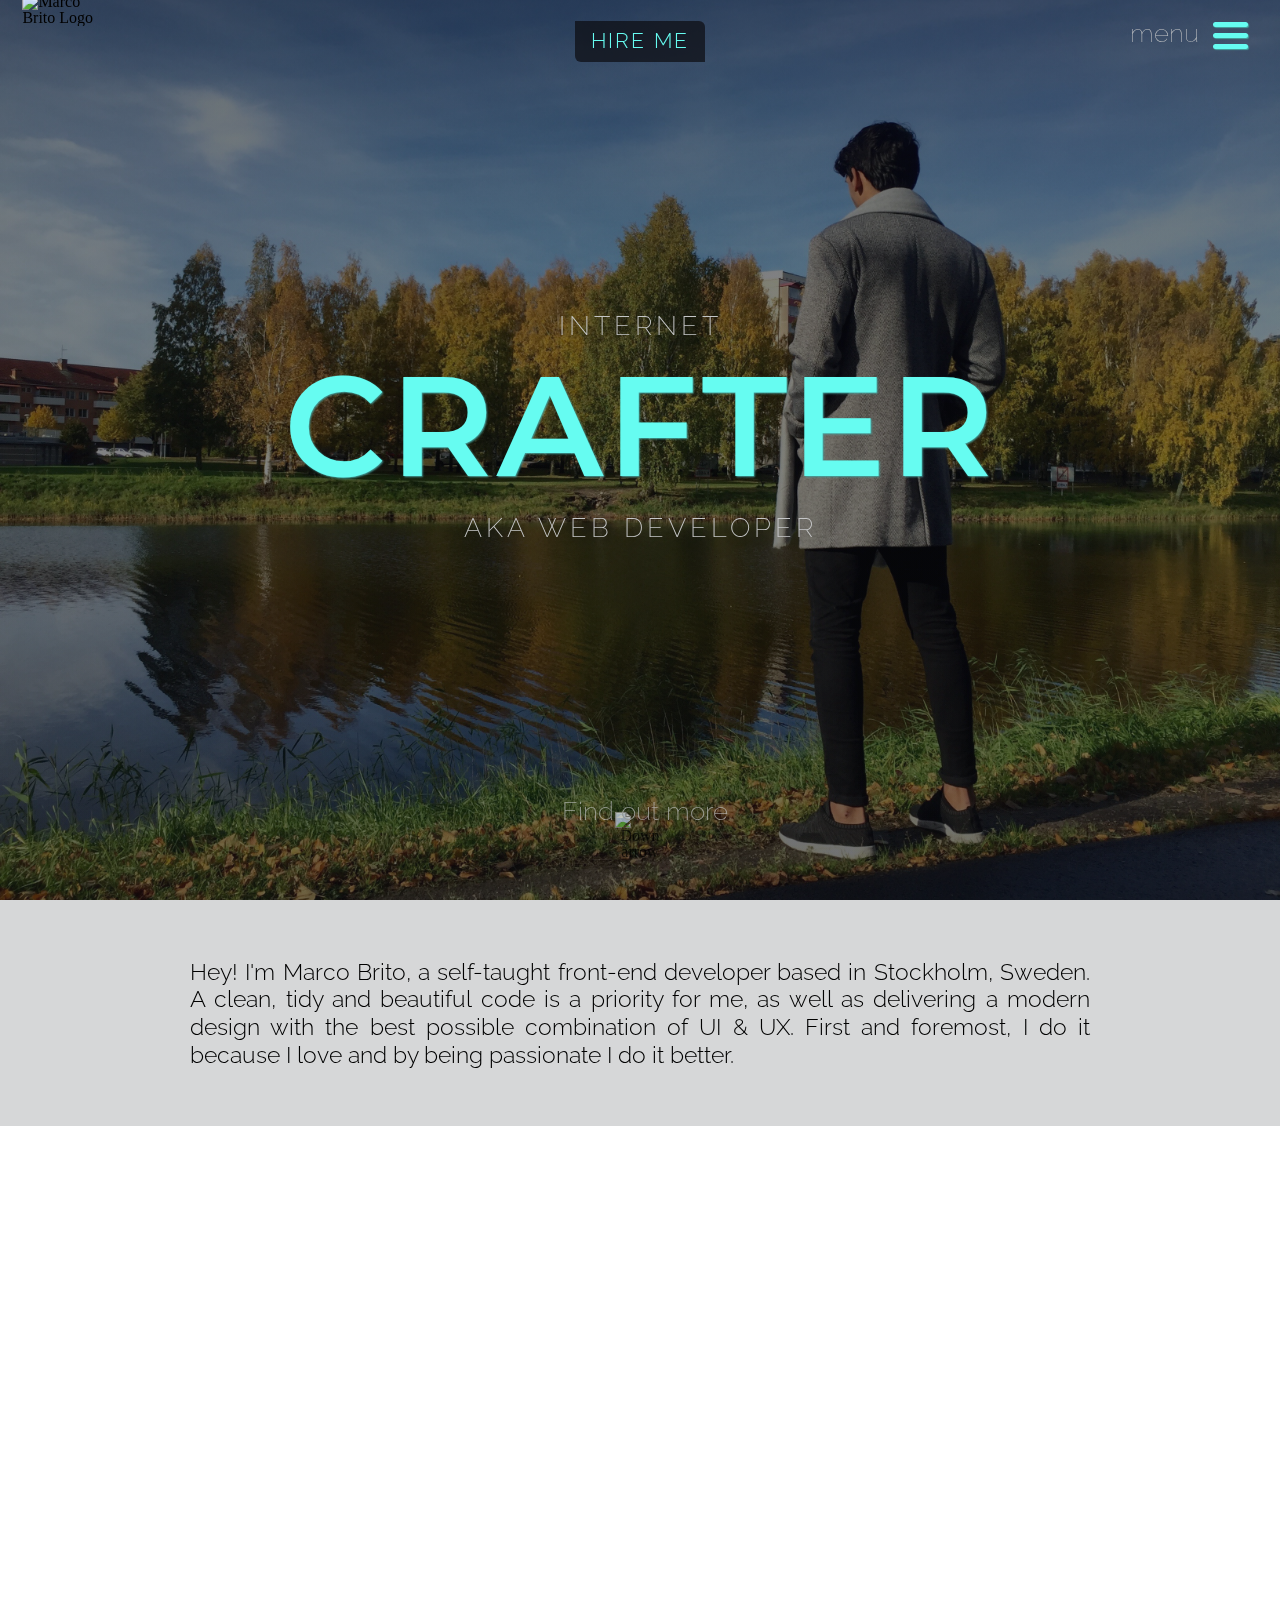
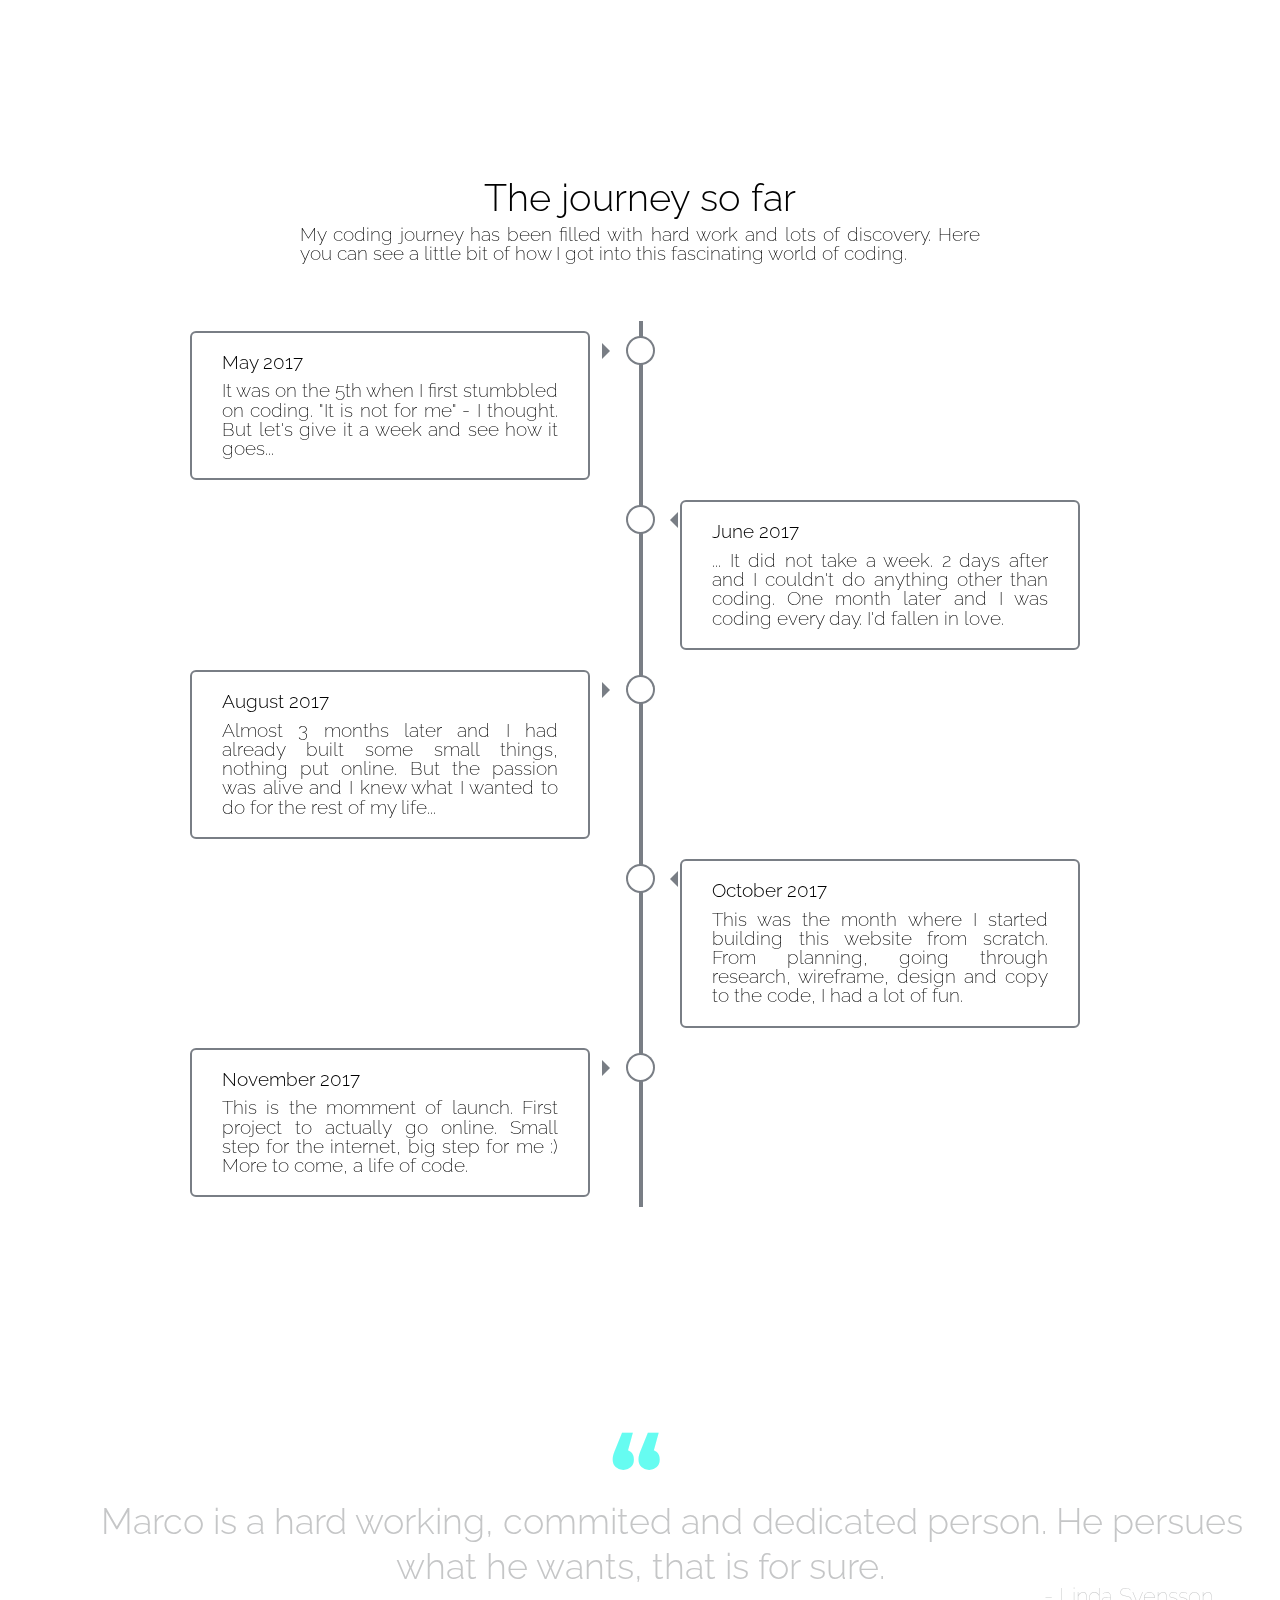
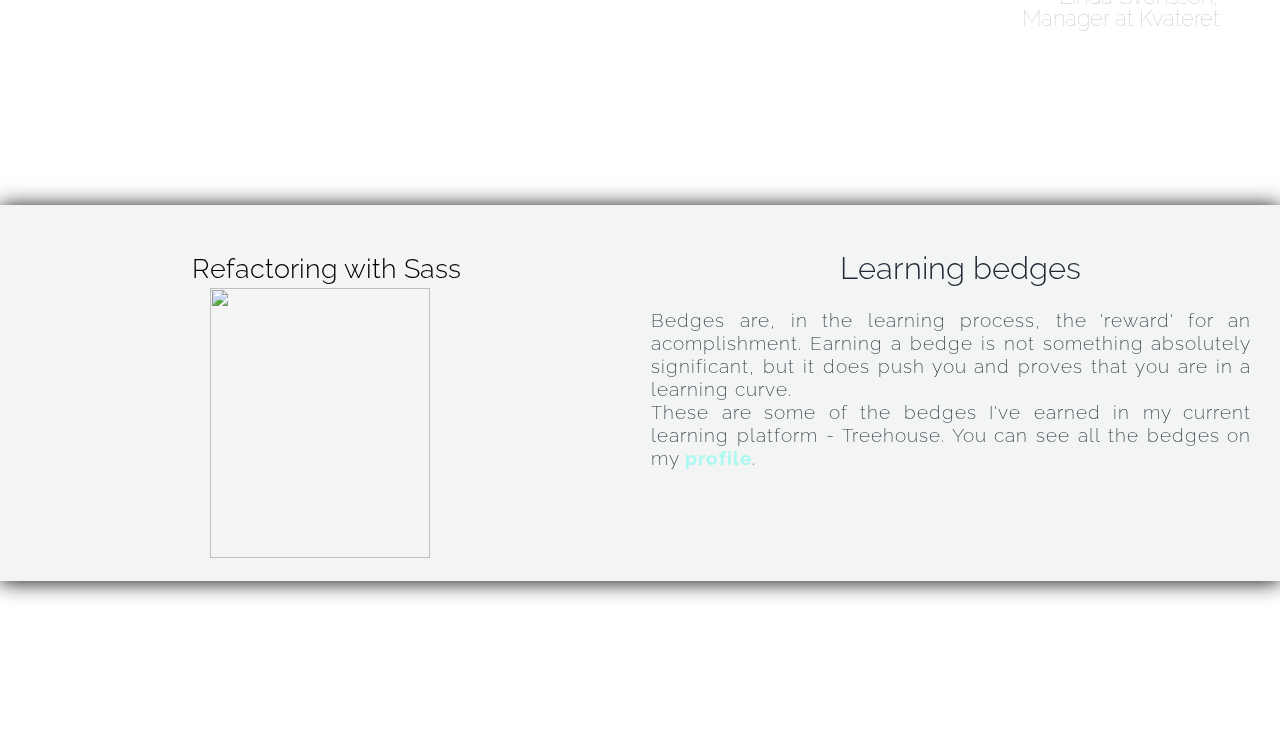
==== commit e3a85b72: "Typo changes" ====
--- a/index.html
+++ b/index.html
@@ -62,7 +62,7 @@
   <div class="main-content"> <!--Content Wrapper -->
     <section class="intro" id="intro">
       <div class="intro-text">
-        Hey! I'm Marco Brito, a self-taught front-end developer, based in Stockholm, Sweden. A clean, tidy and beautiful code is a priority for me, as well as delivering a modern design with the best UX possible. First and foremost, developing is solving problems in the simplest and most efficient way to the advantage of all stakeholders.
+        Hey! I'm Marco Brito, a self-taught front-end developer based in Stockholm, Sweden. A clean, tidy and beautiful code is a priority for me, as well as delivering a modern design with the best possible combination of UI & UX. First and foremost, I do it because I love and by being passionate I do it better.
       </div>
     </section><!-- End Intro -->
     <section class="skills-grid">
@@ -138,7 +138,7 @@
     <section class="reviews">
       <blockquote  class="quote">
         Marco is a hard working, commited and dedicated person. He persues what he wants, that is for sure.
-        <cite>- Teresa Castelo Branco,<br class=""/> Manager at Limipicos Ltda</cite>
+        <cite>- Linda Svensson,<br class=""/> Manager at Kvateret</cite>
       </blockquote>
     </section><!-- End of reviews section --------------->
 
